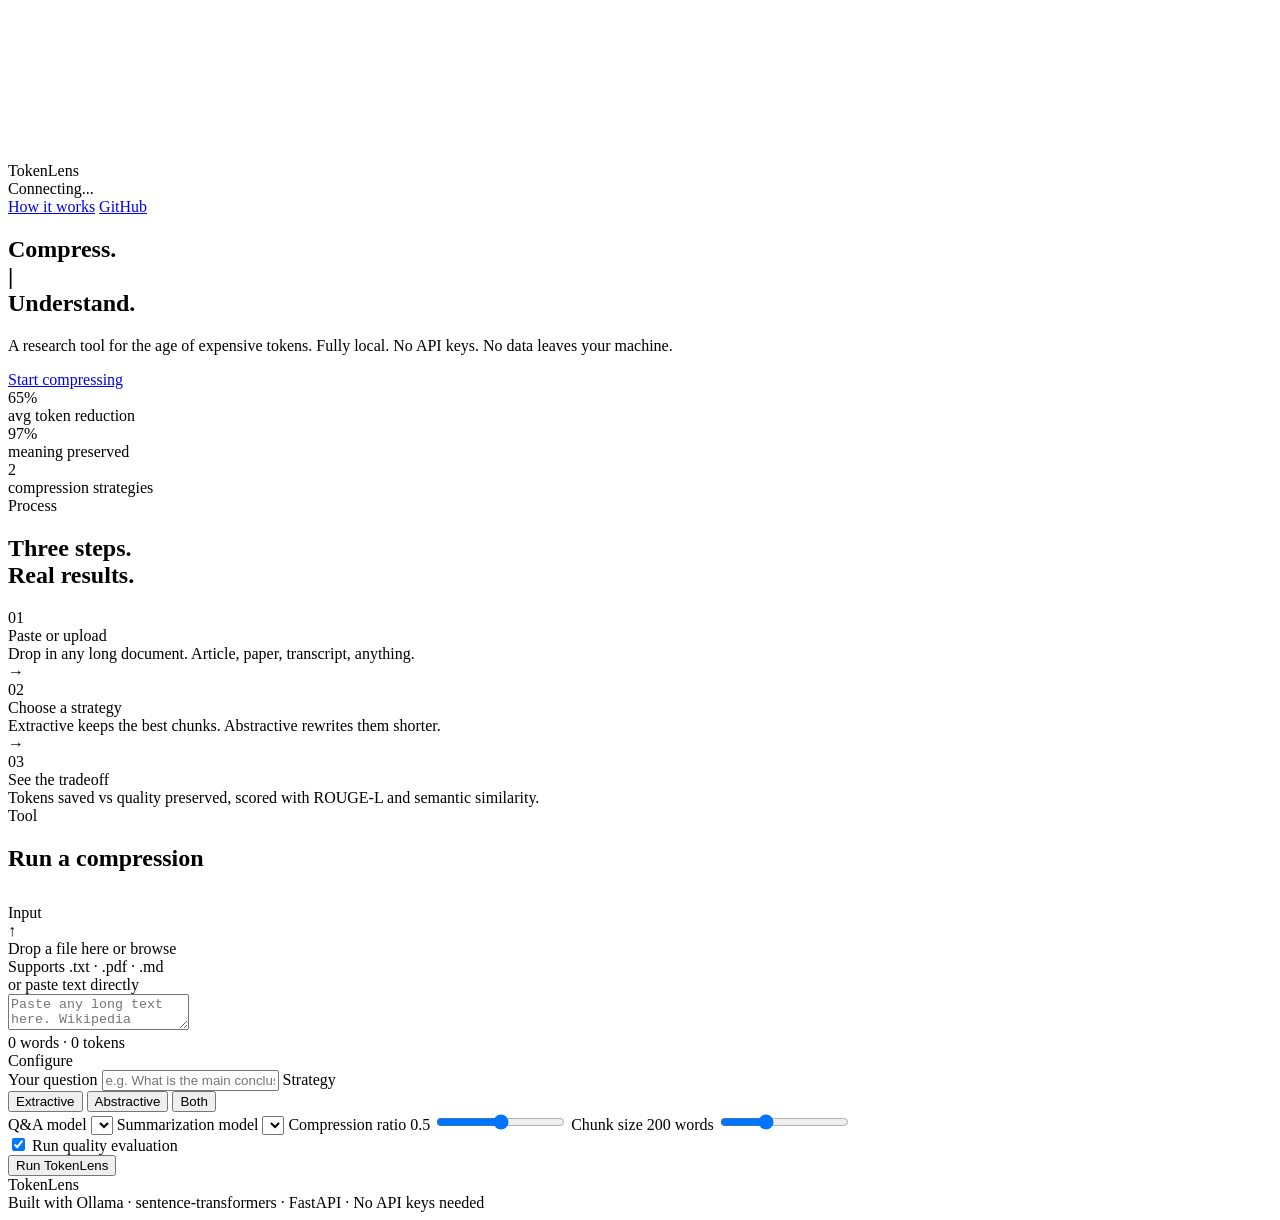
==== frontend/index.html @ 910e56ed "initial commit - TokenLens v1" ====
<!DOCTYPE html>
<html lang="en">
<head>
  <meta charset="UTF-8" />
  <meta name="viewport" content="width=device-width, initial-scale=1.0"/>
  <title>TokenLens</title>
  <link rel="preconnect" href="https://fonts.googleapis.com">
  <link href="https://fonts.googleapis.com/css2?family=Inter:wght@300;400;500;700;900&display=swap" rel="stylesheet">
  <link rel="stylesheet" href="/static/style.css" />
</head>
<body>

<canvas id="canvas"></canvas>

<div class="orb orb-1"></div>
<div class="orb orb-2"></div>
<div class="orb orb-3"></div>

<nav>
  <div class="nav-logo">Token<span class="logo-accent">Lens</span></div>
  <div id="status-badge" class="badge badge-loading">Connecting...</div>
  <div class="nav-links">
    <a href="/static/about.html">How it works</a>
    <a href="https://github.com" target="_blank">GitHub</a>
  </div>
</nav>

<section class="hero">
  <div class="hero-inner">
    <h1>
      <span class="hero-thin">Compress.</span><br>
      <span class="hero-bold gradient-text" id="typing"></span><span class="cursor">|</span><br>
      <span class="hero-thin">Understand.</span>
    </h1>
    <div class="hero-line"></div>
    <p class="hero-sub">A research tool for the age of expensive tokens. Fully local. No API keys. No data leaves your machine.</p>
    <a href="#app" class="hero-btn">Start compressing</a>
  </div>
  <div class="hero-stats">
    <div class="hero-stat">
      <div class="hero-stat-num">65<span class="hero-stat-unit">%</span></div>
      <div class="hero-stat-label">avg token reduction</div>
    </div>
    <div class="hero-stat-divider"></div>
    <div class="hero-stat">
      <div class="hero-stat-num">97<span class="hero-stat-unit">%</span></div>
      <div class="hero-stat-label">meaning preserved</div>
    </div>
    <div class="hero-stat-divider"></div>
    <div class="hero-stat">
      <div class="hero-stat-num">2</div>
      <div class="hero-stat-label">compression strategies</div>
    </div>
  </div>
</section>

<section class="how-section" id="how">
  <div class="how-inner">
    <div class="section-label">Process</div>
    <h2 class="section-title">Three steps.<br>Real results.</h2>
    <div class="steps">
      <div class="step-card">
        <div class="step-num">01</div>
        <div class="step-title">Paste or upload</div>
        <div class="step-desc">Drop in any long document. Article, paper, transcript, anything.</div>
      </div>
      <div class="step-arrow">→</div>
      <div class="step-card">
        <div class="step-num">02</div>
        <div class="step-title">Choose a strategy</div>
        <div class="step-desc">Extractive keeps the best chunks. Abstractive rewrites them shorter.</div>
      </div>
      <div class="step-arrow">→</div>
      <div class="step-card">
        <div class="step-num">03</div>
        <div class="step-title">See the tradeoff</div>
        <div class="step-desc">Tokens saved vs quality preserved, scored with ROUGE-L and semantic similarity.</div>
      </div>
    </div>
  </div>
</section>

<section class="app-section" id="app">
  <div class="section-label">Tool</div>
  <h2 class="section-title" style="margin-bottom:2rem">Run a compression</h2>

  <div class="app-grid">
    <div class="panel" id="input-panel">
      <div class="panel-label">Input</div>

      <div class="upload-zone" id="upload-zone">
        <div class="upload-icon">↑</div>
        <div class="upload-text">Drop a file here or <span class="upload-link" id="upload-trigger">browse</span></div>
        <div class="upload-sub">Supports .txt · .pdf · .md</div>
        <input type="file" id="file-input" accept=".txt,.pdf,.md" style="display:none"/>
      </div>

      <div class="divider-text">or paste text directly</div>

      <textarea id="input-text" placeholder="Paste any long text here. Wikipedia article, research paper, news article..."></textarea>
      <div class="word-count" id="word-count">0 words · 0 tokens</div>
    </div>

    <div class="panel" id="config-panel">
      <div class="panel-label">Configure</div>

      <label class="field-label">Your question</label>
      <input type="text" id="question" placeholder="e.g. What is the main conclusion?" />

      <label class="field-label">Strategy</label>
      <div class="strategy-pills">
        <button class="pill active" data-val="extractive">Extractive</button>
        <button class="pill" data-val="abstractive">Abstractive</button>
        <button class="pill" data-val="both">Both</button>
      </div>

      <label class="field-label">Q&A model</label>
      <select id="qa-model"></select>

      <label class="field-label">Summarization model</label>
      <select id="sum-model"></select>

      <label class="field-label">
        Compression ratio <span class="slider-val" id="ratio-val">0.5</span>
      </label>
      <input type="range" id="ratio" min="0.1" max="0.9" step="0.1" value="0.5" />

      <label class="field-label">
        Chunk size <span class="slider-val" id="chunk-val">200</span> words
      </label>
      <input type="range" id="chunk" min="50" max="500" step="50" value="200" />

      <div class="eval-toggle">
        <input type="checkbox" id="run-eval" checked />
        <label for="run-eval">Run quality evaluation</label>
      </div>

      <button class="run-btn" id="run-btn">
        <span id="btn-text">Run TokenLens</span>
      </button>
    </div>
  </div>

  <div id="results" class="results-section" style="display:none">
    <div class="results-header">
      <h2>Results</h2>
      <div class="results-sub" id="results-sub"></div>
    </div>
    <div class="metrics-row" id="metrics-row"></div>
    <div class="scores-row" id="scores-row"></div>
    <div class="answers-row" id="answers-row"></div>
    <div id="comparison-section"></div>
  </div>
</section>

<footer>
  <div class="footer-inner">
    <div class="footer-logo">Token<span class="logo-accent">Lens</span></div>
    <div class="footer-sub">Built with Ollama · sentence-transformers · FastAPI · No API keys needed</div>
  </div>
</footer>

<script src="/static/script.js"></script>
</body>
</html>
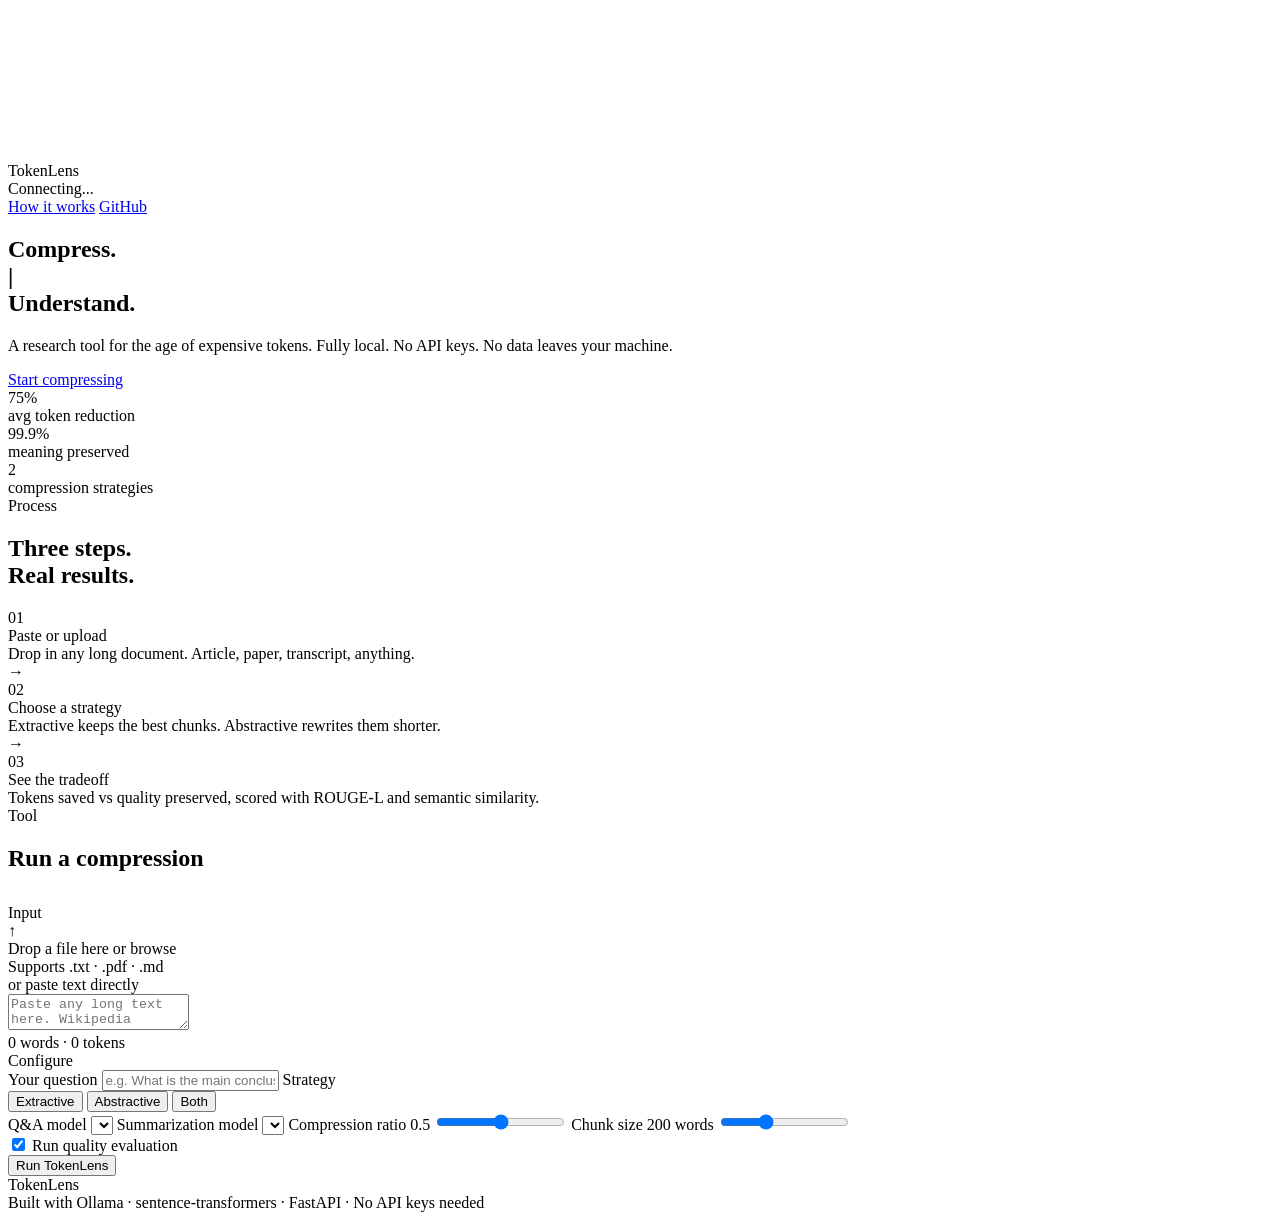
==== commit b5d95b4b: "add quality tradeoff curve - plots compression vs quality across all ratios" ====
--- a/frontend/index.html
+++ b/frontend/index.html
@@ -11,7 +11,6 @@
 <body>
 
 <canvas id="canvas"></canvas>
-
 <div class="orb orb-1"></div>
 <div class="orb orb-2"></div>
 <div class="orb orb-3"></div>
@@ -21,7 +20,7 @@
   <div id="status-badge" class="badge badge-loading">Connecting...</div>
   <div class="nav-links">
     <a href="/static/about.html">How it works</a>
-    <a href="https://github.com" target="_blank">GitHub</a>
+    <a href="https://github.com/lavanyaashri/TokenLens" target="_blank">GitHub</a>
   </div>
 </nav>
 
@@ -38,12 +37,12 @@
   </div>
   <div class="hero-stats">
     <div class="hero-stat">
-      <div class="hero-stat-num">65<span class="hero-stat-unit">%</span></div>
+      <div class="hero-stat-num">75<span class="hero-stat-unit">%</span></div>
       <div class="hero-stat-label">avg token reduction</div>
     </div>
     <div class="hero-stat-divider"></div>
     <div class="hero-stat">
-      <div class="hero-stat-num">97<span class="hero-stat-unit">%</span></div>
+      <div class="hero-stat-num">99.9<span class="hero-stat-unit">%</span></div>
       <div class="hero-stat-label">meaning preserved</div>
     </div>
     <div class="hero-stat-divider"></div>
@@ -87,54 +86,43 @@
   <div class="app-grid">
     <div class="panel" id="input-panel">
       <div class="panel-label">Input</div>
-
       <div class="upload-zone" id="upload-zone">
         <div class="upload-icon">↑</div>
         <div class="upload-text">Drop a file here or <span class="upload-link" id="upload-trigger">browse</span></div>
         <div class="upload-sub">Supports .txt · .pdf · .md</div>
         <input type="file" id="file-input" accept=".txt,.pdf,.md" style="display:none"/>
       </div>
-
       <div class="divider-text">or paste text directly</div>
-
       <textarea id="input-text" placeholder="Paste any long text here. Wikipedia article, research paper, news article..."></textarea>
       <div class="word-count" id="word-count">0 words · 0 tokens</div>
     </div>
 
     <div class="panel" id="config-panel">
       <div class="panel-label">Configure</div>
-
-      <label class="field-label">Your question</label>
+      <label class="field-label" for="question">Your question</label>
       <input type="text" id="question" placeholder="e.g. What is the main conclusion?" />
-
       <label class="field-label">Strategy</label>
       <div class="strategy-pills">
         <button class="pill active" data-val="extractive">Extractive</button>
         <button class="pill" data-val="abstractive">Abstractive</button>
         <button class="pill" data-val="both">Both</button>
       </div>
-
-      <label class="field-label">Q&A model</label>
+      <label class="field-label" for="qa-model">Q&A model</label>
       <select id="qa-model"></select>
-
-      <label class="field-label">Summarization model</label>
+      <label class="field-label" for="sum-model">Summarization model</label>
       <select id="sum-model"></select>
-
       <label class="field-label">
         Compression ratio <span class="slider-val" id="ratio-val">0.5</span>
       </label>
       <input type="range" id="ratio" min="0.1" max="0.9" step="0.1" value="0.5" />
-
       <label class="field-label">
         Chunk size <span class="slider-val" id="chunk-val">200</span> words
       </label>
       <input type="range" id="chunk" min="50" max="500" step="50" value="200" />
-
       <div class="eval-toggle">
         <input type="checkbox" id="run-eval" checked />
         <label for="run-eval">Run quality evaluation</label>
       </div>
-
       <button class="run-btn" id="run-btn">
         <span id="btn-text">Run TokenLens</span>
       </button>
@@ -150,6 +138,25 @@
     <div class="scores-row" id="scores-row"></div>
     <div class="answers-row" id="answers-row"></div>
     <div id="comparison-section"></div>
+
+    <div class="tradeoff-section">
+      <div class="tradeoff-header">
+        <div>
+          <h3 class="tradeoff-title">Quality Tradeoff Curve</h3>
+          <p class="tradeoff-sub">See exactly where quality drops as compression increases. Runs extractive compression at every ratio automatically.</p>
+        </div>
+        <button class="tradeoff-btn" id="tradeoff-btn">
+          <span id="tradeoff-btn-text">Generate curve</span>
+        </button>
+      </div>
+      <div id="tradeoff-results" style="display:none">
+        <canvas id="tradeoff-canvas" height="300"></canvas>
+        <div class="tradeoff-finding" id="tradeoff-finding"></div>
+        <div class="tradeoff-table-wrap">
+          <table class="tradeoff-table" id="tradeoff-table"></table>
+        </div>
+      </div>
+    </div>
   </div>
 </section>
 
